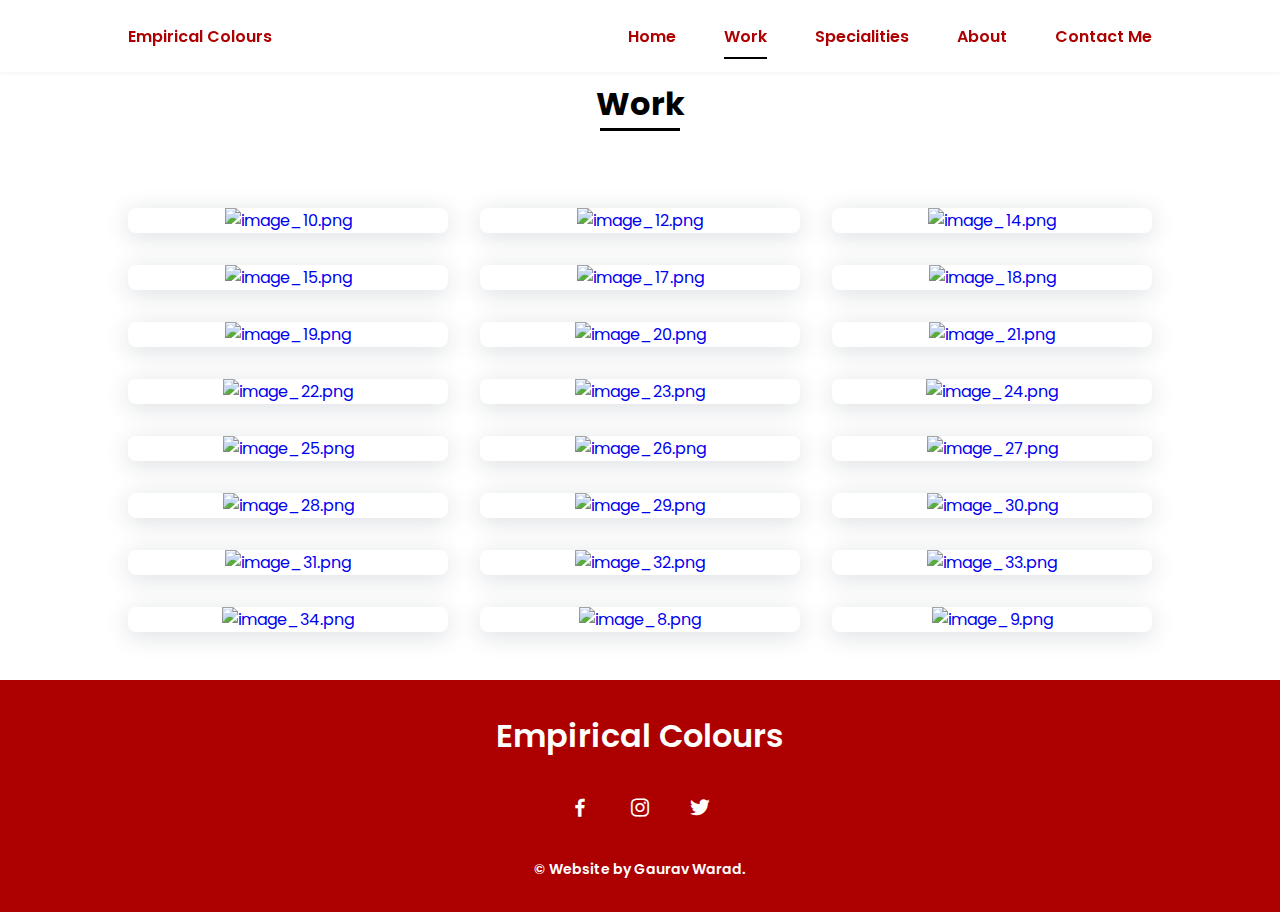
==== artworks.html @ dff8c795 "added new page for artworks and moved images around" ====
<!DOCTYPE html>
<html lang="en">
    <head>
        <meta charset="UTF-8">
        <meta name="viewport" content="width=device-width, initial-scale=1.0">

        <link rel="stylesheet" href="assets/css/styles.css">

        <!-- =====BOX ICONS===== -->
        <link href='https://cdn.jsdelivr.net/npm/boxicons@2.0.5/css/boxicons.min.css' rel='stylesheet'>

        <title>Empirical Colours</title>
    </head>
    <body>
        <!--===== HEADER =====-->
        <header class="l-header">
            <nav class="nav bd-grid">
                <div>
                    <a href="#" class="nav__logo">Empirical Colours</a>
                </div>

                <div class="nav__menu" id="nav-menu">
                    <ul class="nav__list">
                        <li class="nav__item"><a href="index.html#home" class="nav__link">Home</a></li>
                        <li class="nav__item"><a href="#work" class="nav__link active">Work</a></li>
                        <li class="nav__item"><a href="index.html#skills" class="nav__link">Specialities</a></li>
                        <li class="nav__item"><a href="index.html#about" class="nav__link">About</a></li>
                        <li class="nav__item"><a href="index.html#contact" class="nav__link">Contact Me</a></li>
                    </ul>
                </div>

                <div class="nav__toggle" id="nav-toggle">
                    <i class='bx bx-menu'></i>
                </div>
            </nav>
        </header>
            <!--===== WORK =====-->
            <section class="work section" id="work">
                <h2 class="section-title">Work</h2>

                <div class="work__container bd-grid" id="allArtworks">
                    
                </div>

            </section>

        <!--===== FOOTER =====-->
        <footer class="footer">
            <p class="footer__title">Empirical Colours</p>
            <div class="footer__social">
                <a href="#" class="footer__icon"><i class='bx bxl-facebook' ></i></a>
                <a href="#" class="footer__icon"><i class='bx bxl-instagram' ></i></a>
                <a href="#" class="footer__icon"><i class='bx bxl-twitter' ></i></a>
            </div>
            <p class="footer__copy">&#169; Website by Gaurav Warad.</p>
        </footer>


        <!--===== SCROLL REVEAL =====-->
        <script src="https://unpkg.com/scrollreveal"></script>

        <!--===== MAIN JS =====-->
        <script src="assets/js/main.js"></script>
    </body>
</html>
---- assets/css/styles.css ----
/*===== GOOGLE FONTS =====*/
@import url("https://fonts.googleapis.com/css2?family=Poppins:wght@400;600;700&display=swap");
/*===== VARIABLES CSS =====*/
:root {
  --header-height: 3rem;
  --font-semi: 600;
  /*===== Colores =====*/
  /*Purple 260 - Red 355 - Blue 224 - Pink 340*/
  /* HSL color mode */
  /* --hue-color: 224;
  --first-color: hsl(var(--hue-color), 89%, 60%);
  --second-color: hsl(var(--hue-color), 56%, 12%); */
  --first-color: hsl(0, 0%, 0%); /* Light shade of green */
  --second-color: hsl(0, 100%, 34%); /* Light shade of red */
  
  
  /*===== Fuente y tipografia =====*/
  --body-font: 'Poppins', sans-serif;
  --big-font-size: 2rem;
  --h2-font-size: 1.25rem;
  --normal-font-size: .938rem;
  --smaller-font-size: .75rem;
  /*===== Margenes =====*/
  --mb-2: 1rem;
  --mb-4: 2rem;
  --mb-5: 2.5rem;
  --mb-6: 3rem;
  /*===== z index =====*/
  --z-back: -10;
  --z-fixed: 100;
}

@media screen and (min-width: 968px) {
  :root {
    --big-font-size: 3.5rem;
    --h2-font-size: 2rem;
    --normal-font-size: 1rem;
    --smaller-font-size: .875rem;
  }
}

/*===== BASE =====*/
*, ::before, ::after {
  box-sizing: border-box;
}

html {
  scroll-behavior: smooth;
}

body {
  margin: var(--header-height) 0 0 0;
  font-family: var(--body-font);
  font-size: var(--normal-font-size);
  color: var(--second-color);
}

h1, h2, p {
  margin: 0;
}

ul {
  margin: 0;
  padding: 0;
  list-style: none;
}

a {
  text-decoration: none;
}

img {
  max-width: 100%;
  height: auto;
  display: block;
}

/*===== CLASS CSS ===== */
.section-title {
  position: relative;
  font-size: var(--h2-font-size);
  color: var(--first-color);
  margin-top: var(--mb-2);
  margin-bottom: var(--mb-4);
  text-align: center;
}

.section-title::after {
  position: absolute;
  content: '';
  width: 64px;
  height: 0.18rem;
  left: 0;
  right: 0;
  margin: auto;
  top: 2rem;
  background-color: var(--first-color);
}

.section {
  padding-top: 3rem;
  padding-bottom: 2rem;
}

/*===== LAYOUT =====*/
.bd-grid {
  max-width: 1024px;
  display: grid;
  margin-left: var(--mb-2);
  margin-right: var(--mb-2);
}

.l-header {
  width: 100%;
  position: fixed;
  top: 0;
  left: 0;
  z-index: var(--z-fixed);
  background-color: #fff;
  box-shadow: 0 1px 4px rgba(146, 161, 176, 0.15);
}

/*===== NAV =====*/
.nav {
  height: var(--header-height);
  display: flex;
  justify-content: space-between;
  align-items: center;
  font-weight: var(--font-semi);
}

@media screen and (max-width: 767px) {
  .nav__menu {
    position: fixed;
    top: var(--header-height);
    right: -100%;
    width: 80%;
    height: 100%;
    padding: 2rem;
    background-color: var(--second-color);
    transition: .5s;
  }
}

.nav__item {
  margin-bottom: var(--mb-4);
}

.nav__link {
  position: relative;
  color: #fff;
}

.nav__link:hover {
  position: relative;
}

.nav__link:hover::after {
  position: absolute;
  content: '';
  width: 100%;
  height: 0.18rem;
  left: 0;
  top: 2rem;
  background-color: var(--first-color);
}

.nav__logo {
  color: var(--second-color);
}

.nav__toggle {
  color: var(--second-color);
  font-size: 1.5rem;
  cursor: pointer;
}

/*Active menu*/
.active::after {
  position: absolute;
  content: '';
  width: 100%;
  height: 0.18rem;
  left: 0;
  top: 2rem;
  background-color: var(--first-color);
}

/*=== Show menu ===*/
.show {
  right: 0;
}

/*===== HOME =====*/
.home {
  position: relative;
  row-gap: 5rem;
  padding: 4rem 0 5rem;
}

.home__data {
  align-self: center;
}

.home__title {
  font-size: var(--big-font-size);
  margin-bottom: var(--mb-5);
}

.home__title-color {
  color: var(--first-color);
}

.home__social {
  display: flex;
  flex-direction: column;
}

.home__social-icon {
  width: max-content;
  margin-bottom: var(--mb-2);
  font-size: 1.5rem;
  color: var(--second-color);
}

.home__social-icon:hover {
  color: var(--first-color);
}

.home__img {
  position: absolute;
  right: 0;
  bottom: 0;
  width: 260px;
}

.home__blob {
  fill: var(--first-color);
}

.home__blob-img {
  width: 360px;
}

/*BUTTONS*/
.button {
  display: inline-block;
  background-color: var(--first-color);
  color: #fff;
  padding: .75rem 2.5rem;
  font-weight: var(--font-semi);
  border-radius: .5rem;
  transition: .3s;
}

.button:hover {
  box-shadow: 0px 10px 36px rgba(0, 0, 0, 0.15);
}

/* ===== ABOUT =====*/
.about__container {
  row-gap: 2rem;
  text-align: center;
}

.about__subtitle {
  margin-bottom: var(--mb-2);
}

.about__img {
  justify-self: center;
}

.about__img img {
  width: 200px;
  border-radius: .5rem;
}

/* ===== SKILLS =====*/
.skills__container {
  row-gap: 2rem;
  text-align: center;
}

.skills__subtitle {
  margin-bottom: var(--mb-2);
}

.skills__text {
  margin-bottom: var(--mb-4);
}

.skills__data {
  display: flex;
  justify-content: space-between;
  align-items: center;
  position: relative;
  font-weight: var(--font-semi);
  padding: .5rem 1rem;
  margin-bottom: var(--mb-4);
  border-radius: .5rem;
  box-shadow: 0px 4px 25px rgba(14, 36, 49, 0.15);
}

.skills__icon {
  font-size: 2rem;
  margin-right: var(--mb-2);
  color: var(--first-color);
}

.skills__names {
  display: flex;
  align-items: center;
}

.skills__bar {
  position: absolute;
  left: 0;
  bottom: 0;
  background-color: var(--first-color);
  height: .25rem;
  border-radius: .5rem;
  z-index: var(--z-back);
}

.skills__html {
  width: 95%;
}

.skills__css {
  width: 85%;
}

.skills__js {
  width: 65%;
}

.skills__ux {
  width: 85%;
}

.skills__img {
  border-radius: .5rem;
}

/* ===== WORK =====*/
.work__container {
  row-gap: 2rem;
}

.more_button  {
  display: flex;
  justify-content: center;
  align-items: center;
  padding: 20px;
}

.work__img {
  box-shadow: 0px 4px 25px rgba(14, 36, 49, 0.15);
  border-radius: .5rem;
  overflow: hidden;
  display: flex;
  justify-content: center;
  align-items: center;
}

.work__img img {
  transition: 1s;
}

.work__img img:hover {
  transform: scale(1.1);
}

/* ===== CONTACT =====*/
.contact__input {
  width: 100%;
  font-size: var(--normal-font-size);
  font-weight: var(--font-semi);
  padding: 1rem;
  border-radius: .5rem;
  border: 1.5px solid var(--second-color);
  outline: none;
  margin-bottom: var(--mb-4);
}

.contact__button {
  display: block;
  border: none;
  outline: none;
  font-size: var(--normal-font-size);
  cursor: pointer;
  margin-left: auto;
}

/* ===== FOOTER =====*/
.footer {
  background-color: var(--second-color);
  color: #fff;
  text-align: center;
  font-weight: var(--font-semi);
  padding: 2rem 0;
}

.footer__title {
  font-size: 2rem;
  margin-bottom: var(--mb-4);
}

.footer__social {
  margin-bottom: var(--mb-4);
}

.footer__icon {
  font-size: 1.5rem;
  color: #fff;
  margin: 0 var(--mb-2);
}

.footer__copy {
  font-size: var(--smaller-font-size);
}

/* ===== MEDIA QUERIES=====*/
@media screen and (max-width: 320px) {
  .home {
    row-gap: 2rem;
  }
  .home__img {
    width: 200px;
  }
}

@media screen and (min-width: 576px) {
  .home {
    padding: 4rem 0 2rem;
  }
  .home__social {
    padding-top: 0;
    padding-bottom: 2.5rem;
    flex-direction: row;
    align-self: flex-end;
  }
  .home__social-icon {
    margin-bottom: 0;
    margin-right: var(--mb-4);
  }
  .home__img {
    width: 300px;
    bottom: 25%;
  }
  .about__container {
    grid-template-columns: repeat(2, 1fr);
    align-items: center;
    text-align: initial;
  }
  .skills__container {
    grid-template-columns: .7fr;
    justify-content: center;
    column-gap: 1rem;
  }
  .work__container {
    grid-template-columns: repeat(2, 1fr);
    column-gap: 2rem;
    padding-top: 2rem;
  }
  .contact__form {
    width: 360px;
    padding-top: 2rem;
  }
  .contact__container {
    justify-items: center;
  }
}

@media screen and (min-width: 768px) {
  body {
    margin: 0;
  }
  .section {
    padding-top: 4rem;
    padding-bottom: 3rem;
  }
  .section-title {
    margin-bottom: var(--mb-6);
  }
  .section-title::after {
    width: 80px;
    top: 3rem;
  }
  .nav {
    height: calc(var(--header-height) + 1.5rem);
  }
  .nav__list {
    display: flex;
    padding-top: 0;
  }
  .nav__item {
    margin-left: var(--mb-6);
    margin-bottom: 0;
  }
  .nav__toggle {
    display: none;
  }
  .nav__link {
    color: var(--second-color);
  }
  .home {
    padding: 8rem 0 2rem;
  }
  .home__img {
    width: 400px;
    bottom: 10%;
  }
  .about__container {
    padding-top: 2rem;
  }
  .about__img img {
    width: 300px;
  }
  .skills__container {
    grid-template-columns: repeat(2, 1fr);
    column-gap: 2rem;
    align-items: center;
    text-align: initial;
  }
  .work__container {
    grid-template-columns: repeat(3, 1fr);
    column-gap: 2rem;
  }
}

@media screen and (min-width: 992px) {
  .bd-grid {
    margin-left: auto;
    margin-right: auto;
  }
  .home {
    padding: 10rem 0 2rem;
  }
  .home__img {
    width: 450px;
  }
}
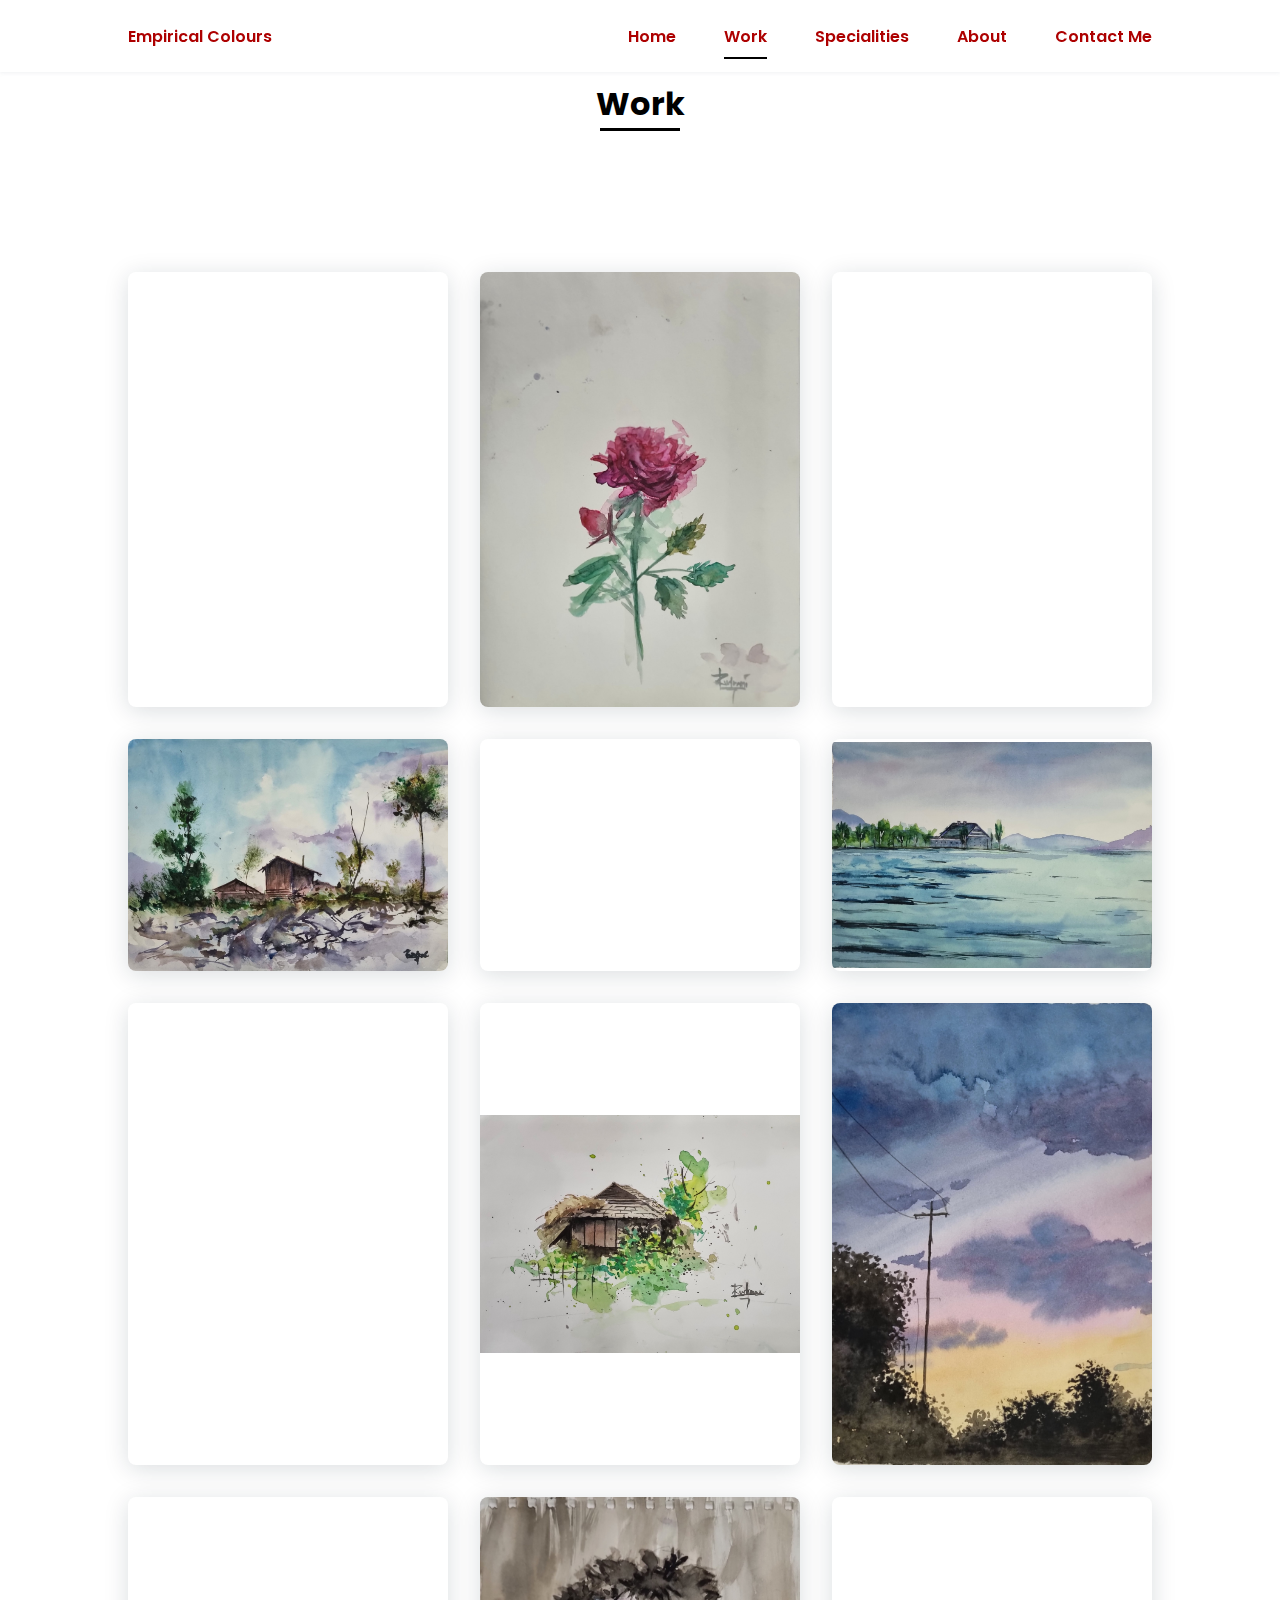
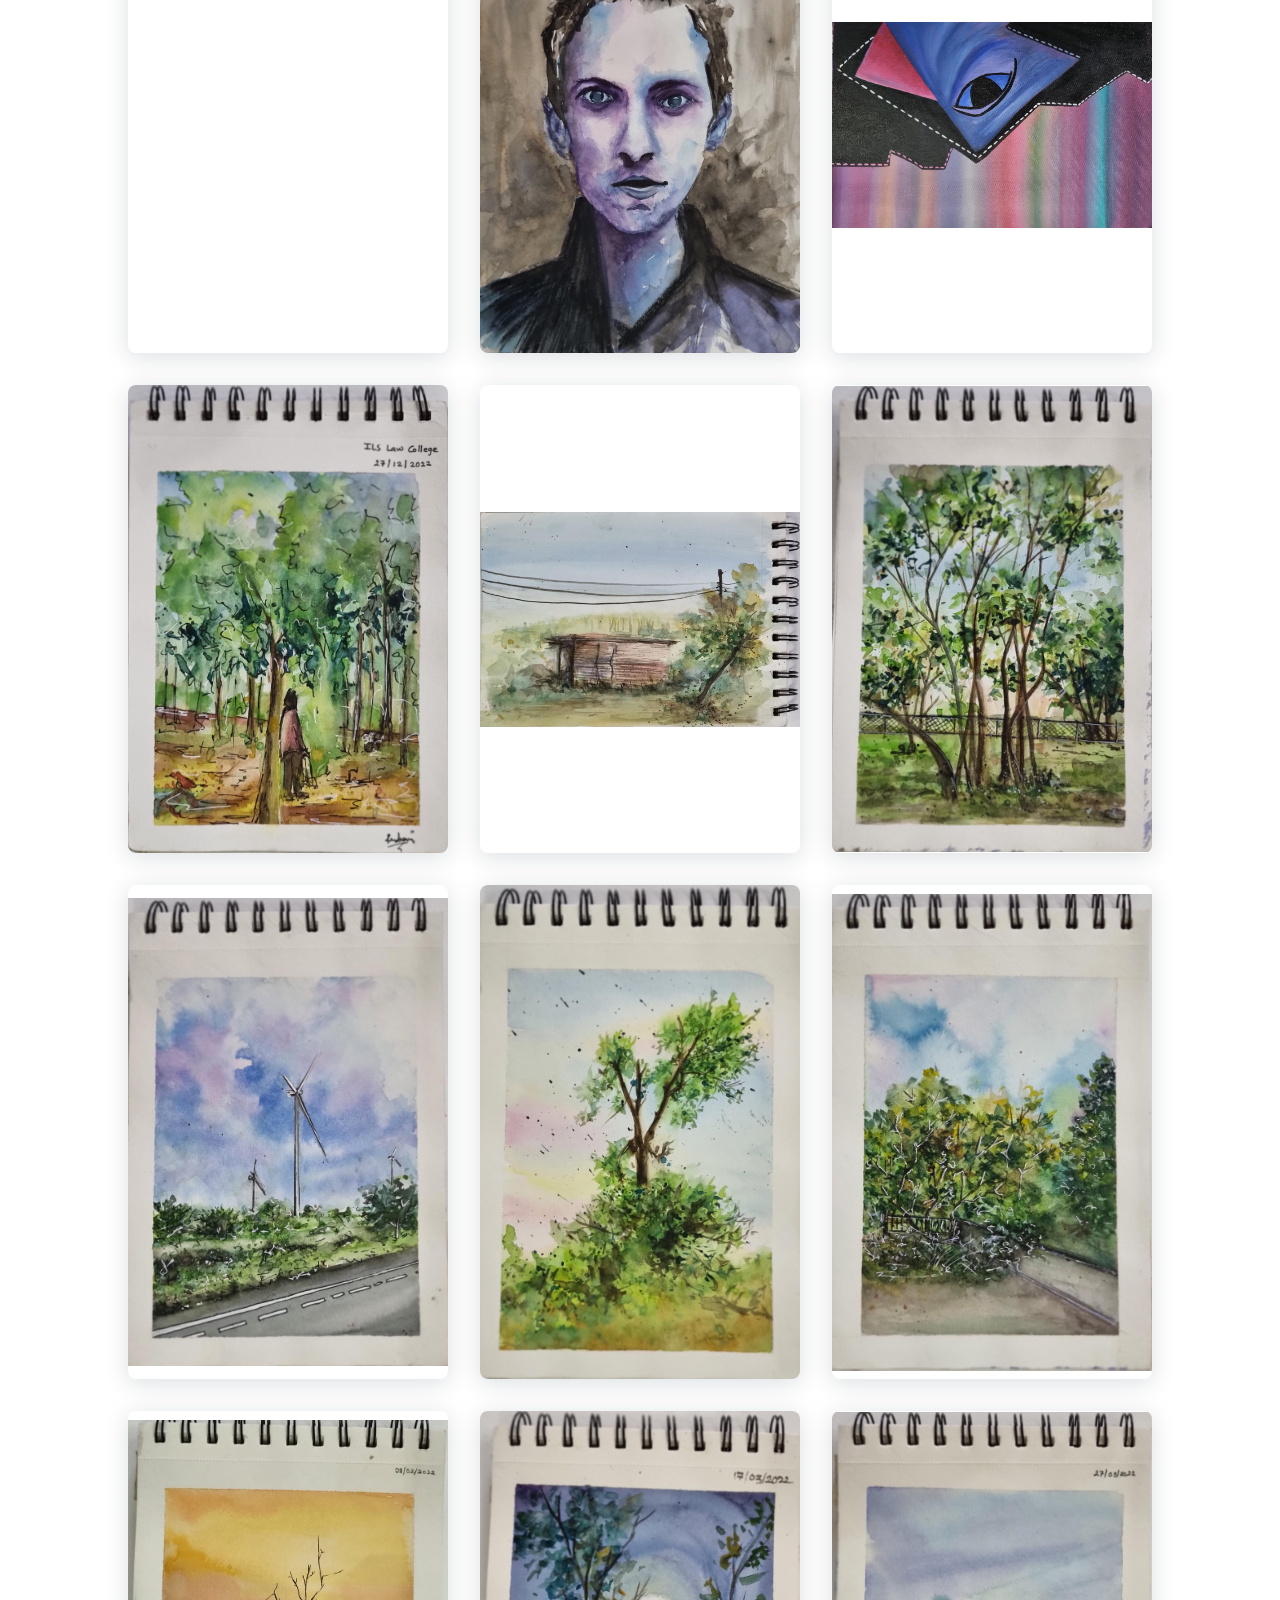
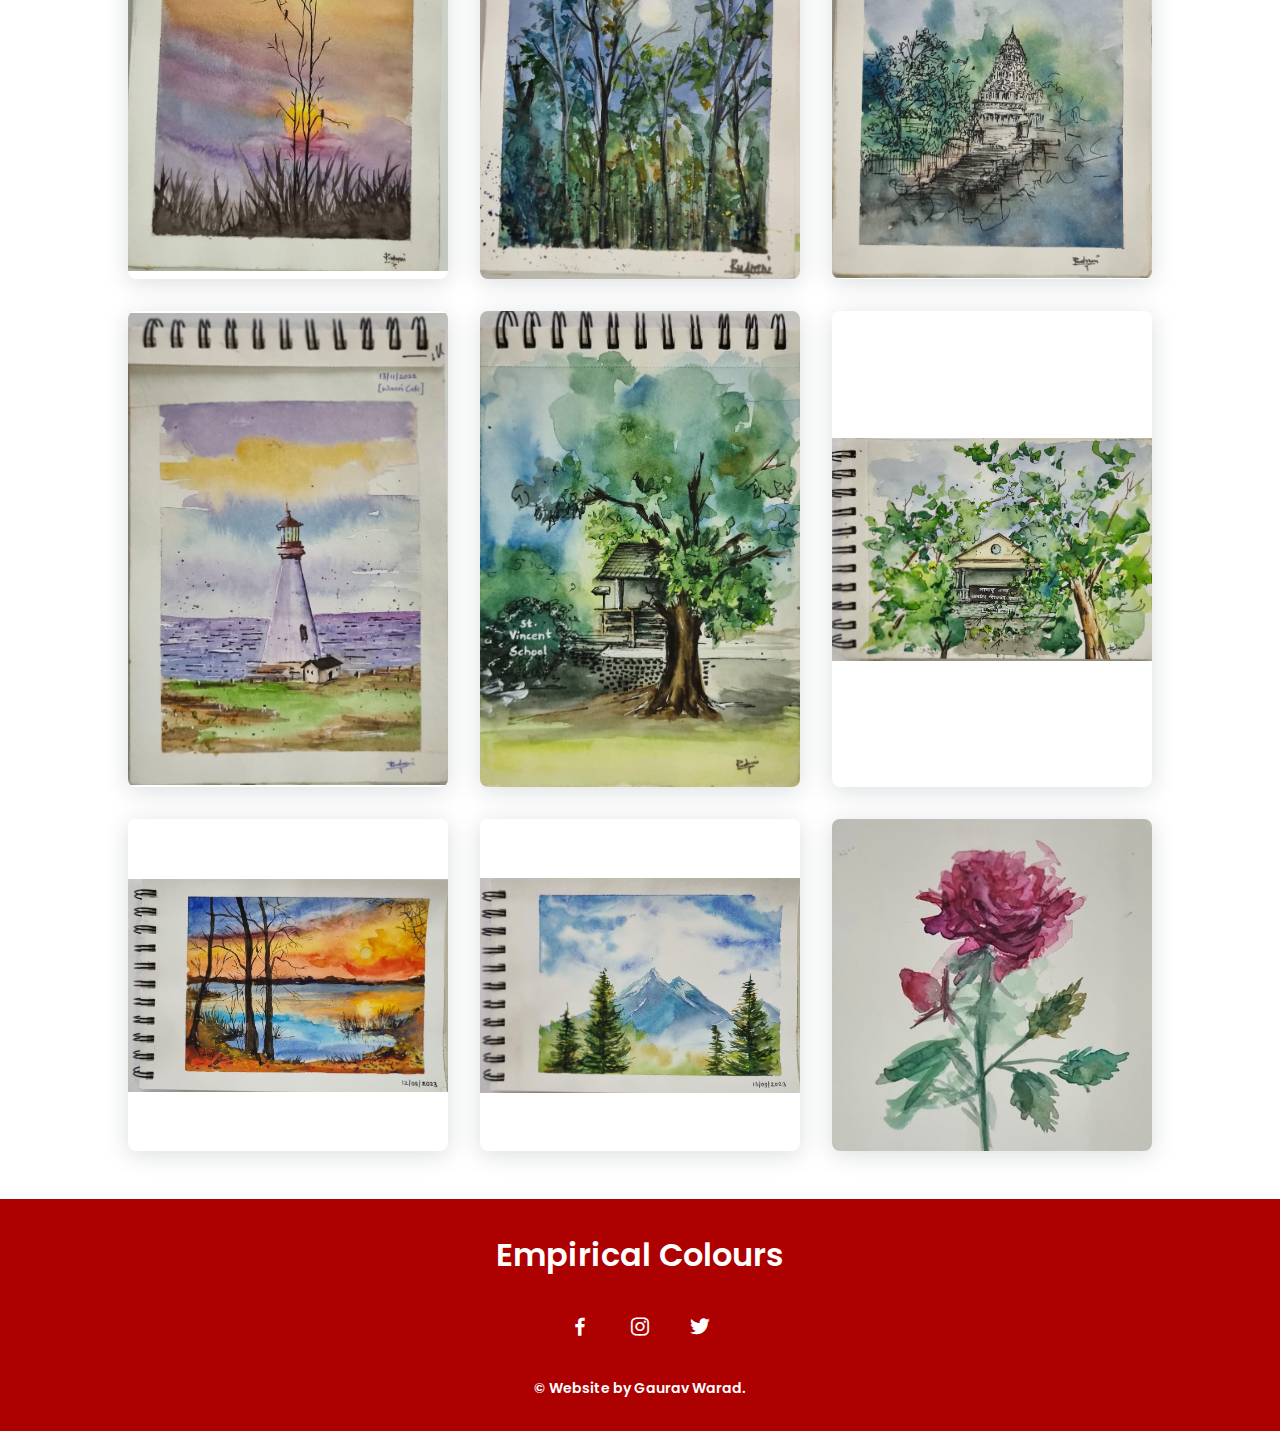
==== commit 2f2d92bb: "removed js code, doing it manually" ====
--- a/artworks.html
+++ b/artworks.html
@@ -34,15 +34,114 @@
                 </div>
             </nav>
         </header>
+
             <!--===== WORK =====-->
             <section class="work section" id="work">
                 <h2 class="section-title">Work</h2>
 
-                <div class="work__container bd-grid" id="allArtworks">
-                    
+                <div class="work__container bd-grid">
+                    <a href="artworks/image_1.png" class="work__img">
+                        <img src="artworks/image_1.png" alt="">
+                    </a>
+                    <a href="artworks/image_2.png" class="work__img">
+                        <img src="artworks/image_2.png" alt="">
+                    </a>
+                    <a href="artworks/image_3.png" class="work__img">
+                        <img src="artworks/image_3.png" alt="">
+                    </a>
+                    <a href="artworks/image_4.png" class="work__img">
+                        <img src="artworks/image_4.png" alt="">
+                    </a>
+                    <a href="artworks/image_5.png" class="work__img">
+                        <img src="artworks/image_5.png" alt="">
+                    </a>
+                    <a href="artworks/image_6.png" class="work__img">
+                        <img src="artworks/image_6.png" alt="">
+                    </a>
+                    <a href="artworks/image_7.png" class="work__img">
+                        <img src="artworks/image_7.png" alt="">
+                    </a>
+                    <a href="artworks/image_8.png" class="work__img">
+                        <img src="artworks/image_8.png" alt="">
+                    </a>
+                    <a href="artworks/image_9.png" class="work__img">
+                        <img src="artworks/image_.png" alt="">
+                    </a>
+                    <a href="artworks/image_10.png" class="work__img">
+                        <img src="artworks/image_10.png" alt="">
+                    </a>
+                    <a href="artworks/image_11.png" class="work__img">
+                        <img src="artworks/image_11.png" alt="">
+                    </a>
+                    <a href="artworks/image_12.png" class="work__img">
+                        <img src="artworks/image_12.png" alt="">
+                    </a>
+                    <a href="artworks/image_13.png" class="work__img">
+                        <img src="artworks/image_13.png" alt="">
+                    </a>
+                    <a href="artworks/image_14.png" class="work__img">
+                        <img src="artworks/image_14.png" alt="">
+                    </a>
+                    <a href="artworks/image_15.png" class="work__img">
+                        <img src="artworks/image_15.png" alt="">
+                    </a>
+                    <a href="artworks/image_16.png" class="work__img">
+                        <img src="artworks/image_16.png" alt="">
+                    </a>
+                    <a href="artworks/image_17.png" class="work__img">
+                        <img src="artworks/image_17.png" alt="">
+                    </a>
+                    <a href="artworks/image_18.png" class="work__img">
+                        <img src="artworks/image_18.png" alt="">
+                    </a>
+                    <a href="artworks/image_19.png" class="work__img">
+                        <img src="artworks/image_19.png" alt="">
+                    </a>
+                    <a href="artworks/image_20.png" class="work__img">
+                        <img src="artworks/image_20.png" alt="">
+                    </a>
+                    <a href="artworks/image_21.png" class="work__img">
+                        <img src="artworks/image_21.png" alt="">
+                    </a>
+                    <a href="artworks/image_22.png" class="work__img">
+                        <img src="artworks/image_22.png" alt="">
+                    </a>
+                    <a href="artworks/image_23.png" class="work__img">
+                        <img src="artworks/image_23.png" alt="">
+                    </a>
+                    <a href="artworks/image_24.png" class="work__img">
+                        <img src="artworks/image_24.png" alt="">
+                    </a>
+                    <a href="artworks/image_25.png" class="work__img">
+                        <img src="artworks/image_25.png" alt="">
+                    </a>
+                    <a href="artworks/image_26.png" class="work__img">
+                        <img src="artworks/image_27.png" alt="">
+                    </a>
+                    <a href="artworks/image_28.png" class="work__img">
+                        <img src="artworks/image_28.png" alt="">
+                    </a>
+                    <a href="artworks/image_29.png" class="work__img">
+                        <img src="artworks/image_29.png" alt="">
+                    </a>
+                    <a href="artworks/image_30.png" class="work__img">
+                        <img src="artworks/image_30.png" alt="">
+                    </a>
+                    <a href="artworks/image_31.png" class="work__img">
+                        <img src="artworks/image_31.png" alt="">
+                    </a>
+                    <a href="artworks/image_32.png" class="work__img">
+                        <img src="artworks/image_32.png" alt="">
+                    </a>
+                    <a href="artworks/image_33.png" class="work__img">
+                        <img src="artworks/image_33.png" alt="">
+                    </a>
+                    <a href="artworks/image_34.png" class="work__img">
+                        <img src="artworks/image_34.png" alt="">
+                    </a>
                 </div>
+            </section>
 
-            </section>
 
         <!--===== FOOTER =====-->
         <footer class="footer">
